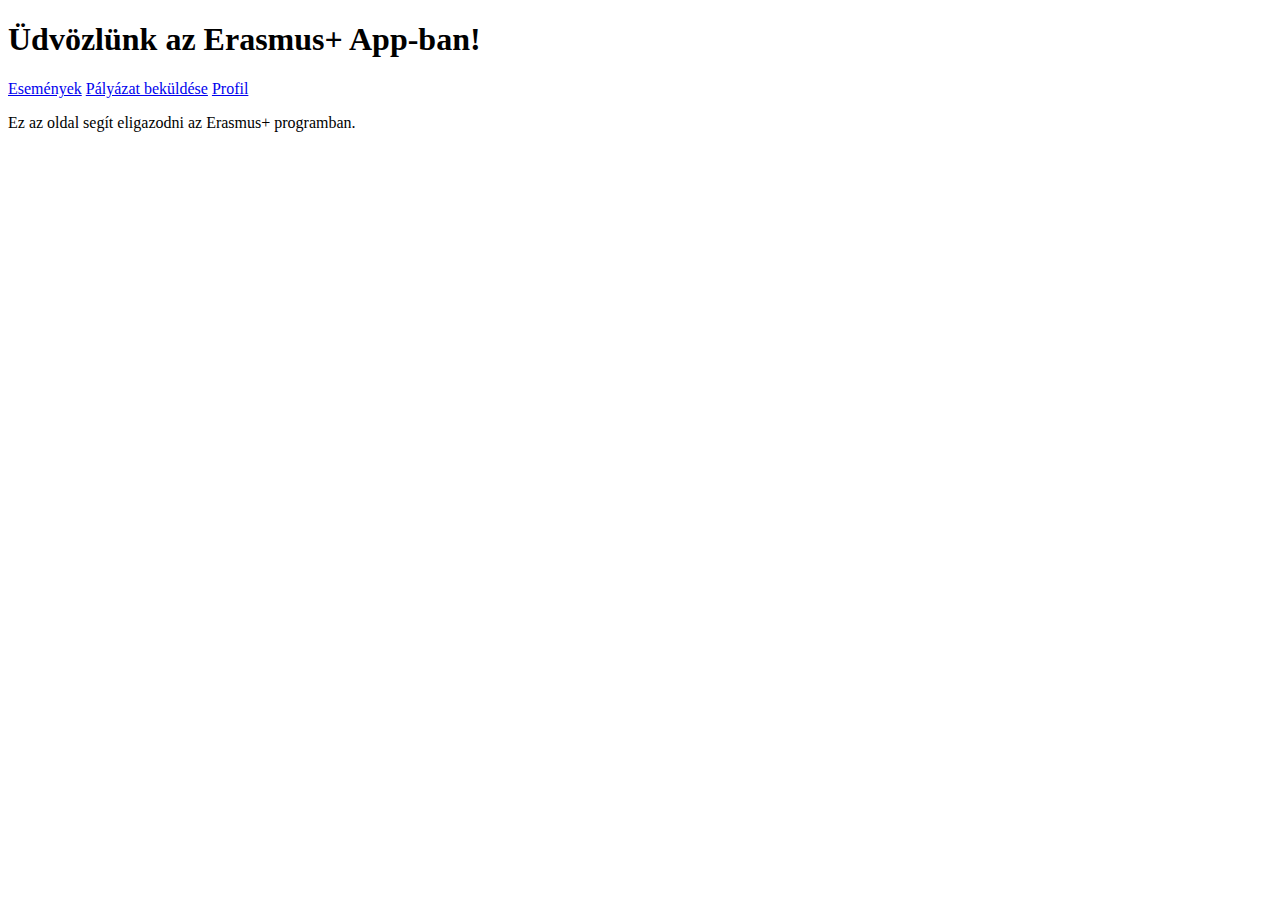
==== index.html @ d12d328c "Add files via upload" ====
<!DOCTYPE html>
<html lang="en"> 
<head> 
    <meta charset="UTF-8">
    <meta name="viewport" content="width=device-width, initial-scale=1.0"> 
    <title>Erasmus+ App</title>
    <link rel="stylesheet" href="/static/style.css"> 
</head> 
<body> 
    <h1>Üdvözlünk az Erasmus+ App-ban!</h1>
    <nav> 
        <a href="/events">Események</a> 
        <a href="/submit">Pályázat beküldése</a> 
        <a href="/profile">Profil</a> 
    </nav> 
    <p>Ez az oldal segít eligazodni az Erasmus+ programban.</p> 
</body> 
</html>
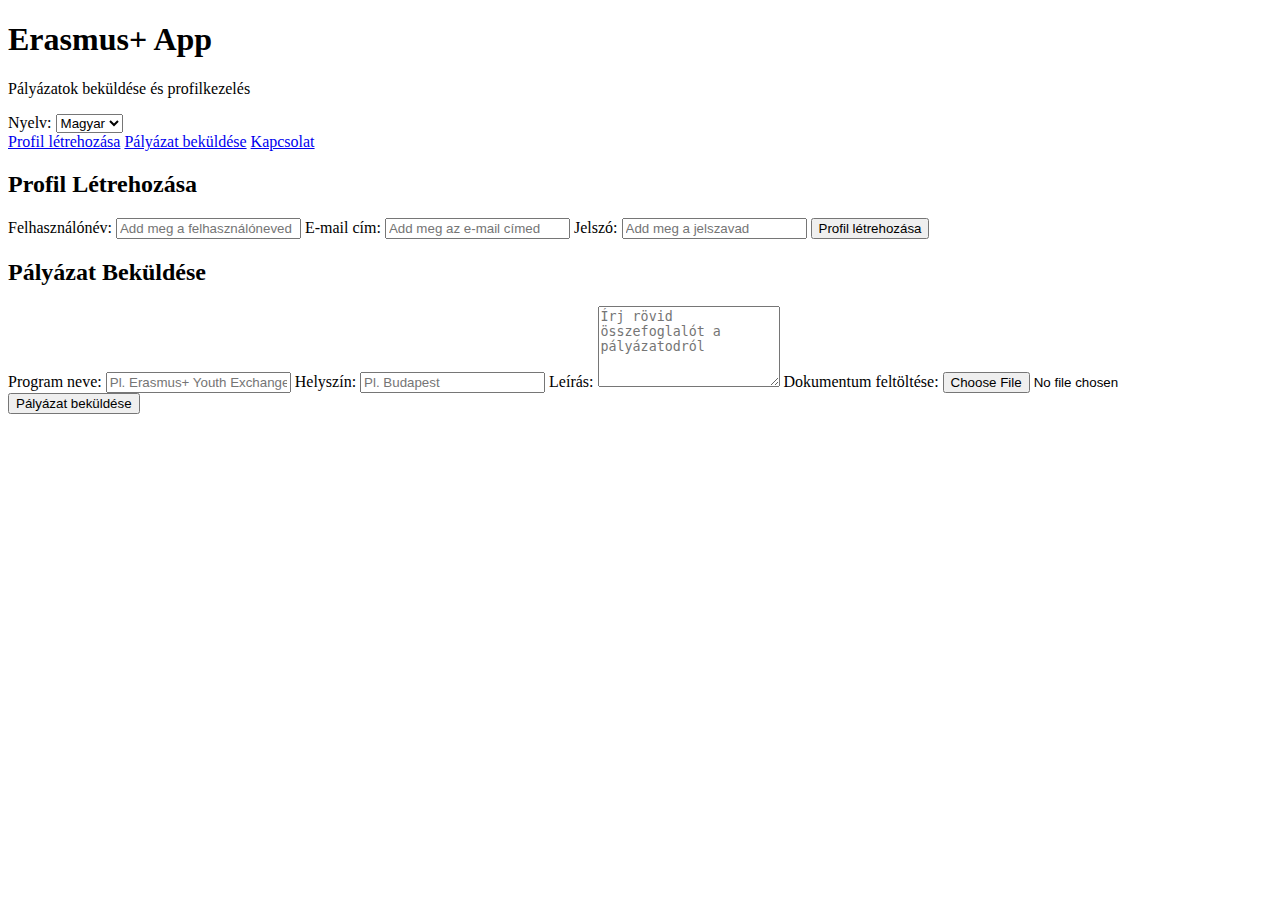
==== commit b5ddff01: "Angol,magyar támogatás és űrlapok hozzáadása a profil létrehozásához és a jelentkezések benyújtása" ====
--- a/index.html
+++ b/index.html
@@ -1,18 +1,148 @@
 <!DOCTYPE html>
-<html lang="en"> 
-<head> 
+
+<html lang="hu">
+
+<head>
+
     <meta charset="UTF-8">
-    <meta name="viewport" content="width=device-width, initial-scale=1.0"> 
+
+    <meta name="viewport" content="width=device-width, initial-scale=1.0">
+
     <title>Erasmus+ App</title>
-    <link rel="stylesheet" href="/static/style.css"> 
-</head> 
-<body> 
-    <h1>Üdvözlünk az Erasmus+ App-ban!</h1>
-    <nav> 
-        <a href="/events">Események</a> 
-        <a href="/submit">Pályázat beküldése</a> 
-        <a href="/profile">Profil</a> 
-    </nav> 
-    <p>Ez az oldal segít eligazodni az Erasmus+ programban.</p> 
-</body> 
-</html>+
+
+    <script>
+
+        function changeLanguage(language) {
+
+            // Példa: Átváltás különböző nyelvi verziókra (logika testreszabható)
+
+            if (language === "en") {
+
+                alert("Language switched to English!");
+
+                // Ide kerülhet az angol nyelvű szövegek betöltése.
+
+            } else if (language === "hu") {
+
+                alert("Nyelv magyarra váltva!");
+
+                // Ide kerülhet a magyar nyelvű szövegek betöltése.
+
+            }
+
+        }
+
+    </script>
+
+</head>
+
+<body>
+
+    <header>
+
+        <h1>Erasmus+ App</h1>
+
+        <p>Pályázatok beküldése és profilkezelés</p>
+
+        <div class="language-selector">
+
+            <label for="language">Nyelv:</label>
+
+            <select id="language" onchange="changeLanguage(this.value)">
+
+                <option value="hu" selected>Magyar</option>
+
+                <option value="en">English</option>
+
+            </select>
+
+        </div>
+
+    </header>
+
+    <nav>
+
+        <a href="#profile">Profil létrehozása</a>
+
+        <a href="#submit-application">Pályázat beküldése</a>
+
+        <a href="#contact">Kapcsolat</a>
+
+    </nav>
+
+    <main>
+
+        <section id="profile" class="form-section">
+
+            <h2>Profil Létrehozása</h2>
+
+            <form action="/create-profile" method="POST">
+
+                <label for="username">Felhasználónév:</label>
+
+                <input type="text" id="username" name="username" placeholder="Add meg a felhasználóneved" required>
+
+                
+
+                <label for="email">E-mail cím:</label>
+
+                <input type="email" id="email" name="email" placeholder="Add meg az e-mail címed" required>
+
+                
+
+                <label for="password">Jelszó:</label>
+
+                <input type="password" id="password" name="password" placeholder="Add meg a jelszavad" required>
+
+                
+
+                <button type="submit">Profil létrehozása</button>
+
+            </form>
+
+        </section>
+
+        
+
+        <section id="submit-application" class="form-section">
+
+            <h2>Pályázat Beküldése</h2>
+
+            <form action="/submit-application" method="POST" enctype="multipart/form-data">
+
+                <label for="program-name">Program neve:</label>
+
+                <input type="text" id="program-name" name="program-name" placeholder="Pl. Erasmus+ Youth Exchange" required>
+
+                
+
+                <label for="location">Helyszín:</label>
+
+                <input type="text" id="location" name="location" placeholder="Pl. Budapest" required>
+
+                
+
+                <label for="description">Leírás:</label>
+
+                <textarea id="description" name="description" rows="5" placeholder="Írj rövid összefoglalót a pályázatodról" required></textarea>
+
+                
+
+                <label for="file-upload">Dokumentum feltöltése:</label>
+
+                <input type="file" id="file-upload" name="file-upload" accept=".pdf,.docx,.txt" required>
+
+                
+
+                <button type="submit">Pályázat beküldése</button>
+
+            </form>
+
+        </section>
+
+    </main>
+
+</body>
+
+</html>
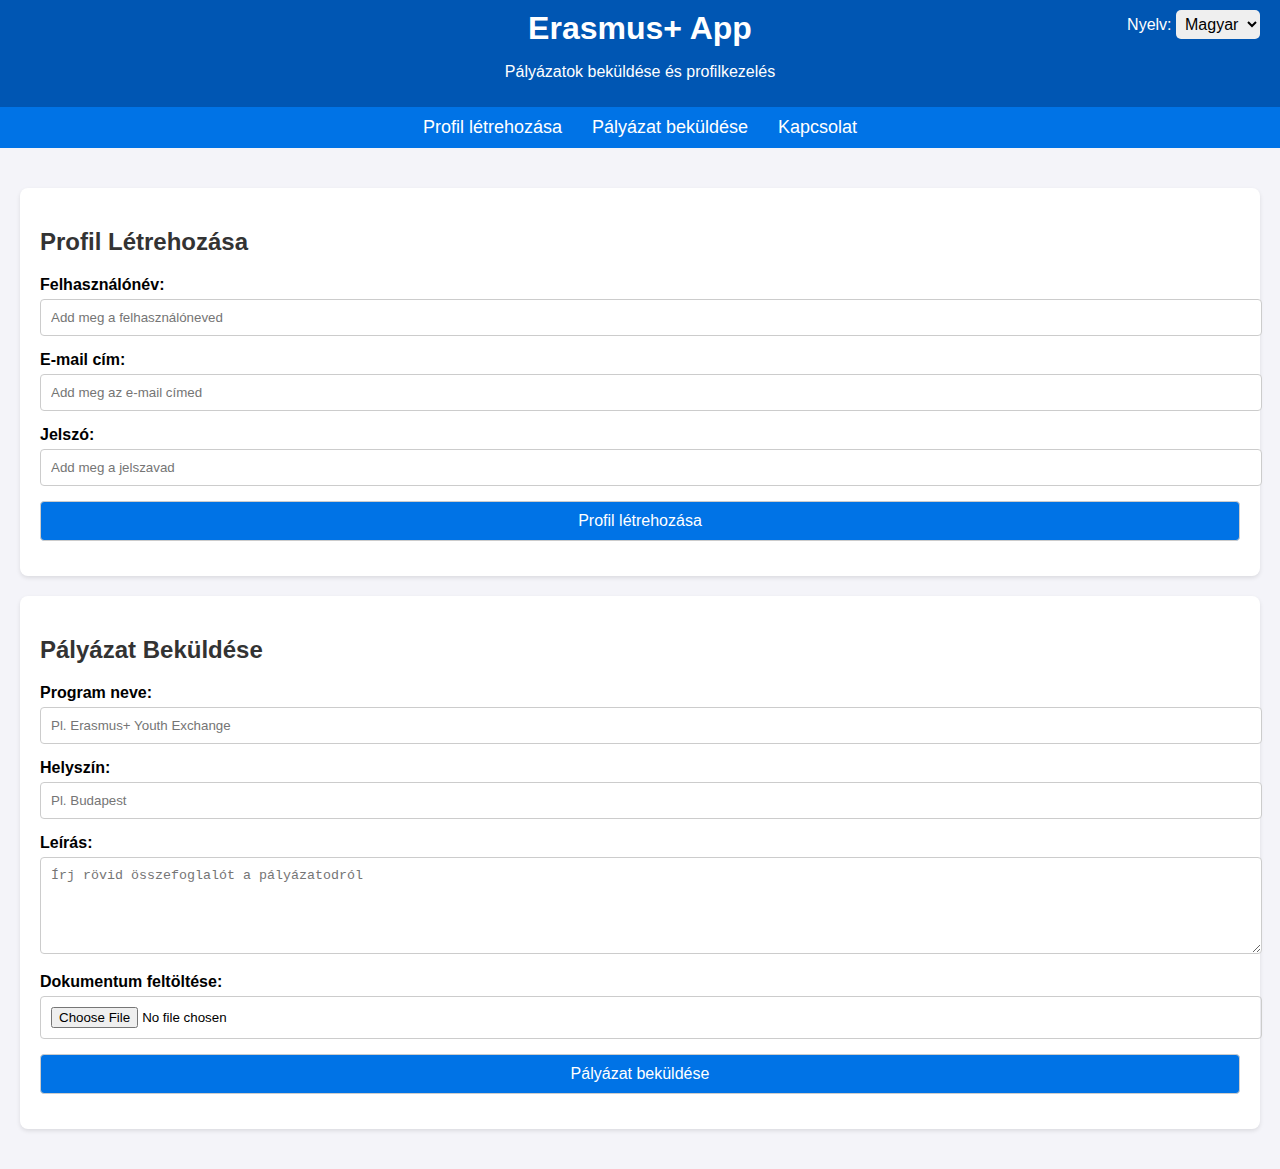
==== commit a3349c40: "letisztult felhasználói élmény az index.html-hez" ====
--- a/index.html
+++ b/index.html
@@ -9,6 +9,165 @@
     <meta name="viewport" content="width=device-width, initial-scale=1.0">
 
     <title>Erasmus+ App</title>
+    <style>
+        body {
+
+    font-family: Arial, sans-serif;
+
+    margin: 0;
+
+    padding: 0;
+
+    background-color: #f4f4f9;
+
+}
+
+header {
+
+    background-color: #0056b3;
+
+    color: #fff;
+
+    padding: 10px 20px;
+
+    text-align: center;
+
+    position: relative;
+
+}
+
+header h1 {
+
+    margin: 0;
+
+}
+
+.language-selector {
+
+    position: absolute;
+
+    top: 10px;
+
+    right: 20px;
+
+}
+
+.language-selector select {
+
+    padding: 5px;
+
+    border-radius: 5px;
+
+    border: none;
+
+    font-size: 16px;
+
+    cursor: pointer;
+
+}
+
+nav {
+
+    display: flex;
+
+    justify-content: center;
+
+    background-color: #0073e6;
+
+    padding: 10px 0;
+
+}
+
+nav a {
+
+    color: #fff;
+
+    text-decoration: none;
+
+    margin: 0 15px;
+
+    font-size: 18px;
+
+}
+
+nav a:hover {
+
+    text-decoration: underline;
+
+}
+
+main {
+
+    padding: 20px;
+
+}
+
+h2 {
+
+    color: #333;
+
+}
+
+.form-section {
+
+    background: #fff;
+
+    border-radius: 8px;
+
+    padding: 20px;
+
+    margin: 20px 0;
+
+    box-shadow: 0 2px 4px rgba(0, 0, 0, 0.1);
+
+}
+
+.form-section label {
+
+    display: block;
+
+    margin-bottom: 5px;
+
+    font-weight: bold;
+
+}
+
+.form-section input, 
+
+.form-section textarea, 
+
+.form-section button {
+
+    width: 100%;
+
+    margin-bottom: 15px;
+
+    padding: 10px;
+
+    border: 1px solid #ccc;
+
+    border-radius: 4px;
+
+}
+
+.form-section button {
+
+    background-color: #0073e6;
+
+    color: #fff;
+
+    font-size: 16px;
+
+    cursor: pointer;
+
+}
+
+.form-section button:hover {
+
+    background-color: #0056b3;
+
+}
+    </style>
 
 
     <script>
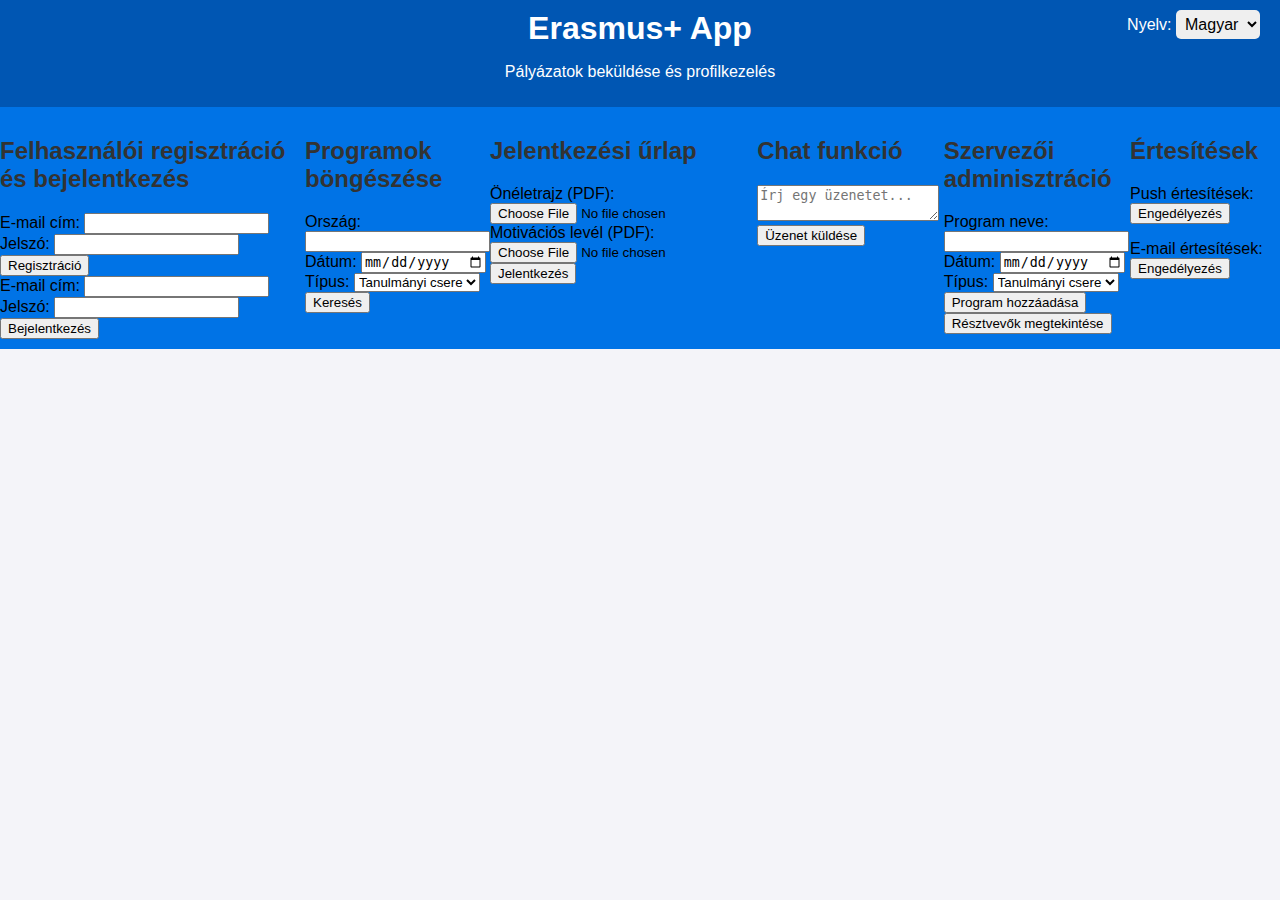
==== commit dc0c2755: "Végrehajtás: Felhasználói regisztrációs és bejelentkezési űrlapok hozzáadása" ====
--- a/index.html
+++ b/index.html
@@ -222,86 +222,93 @@
 
     <nav>
 
-        <a href="#profile">Profil létrehozása</a>
-
-        <a href="#submit-application">Pályázat beküldése</a>
-
-        <a href="#contact">Kapcsolat</a>
-
-    </nav>
-
-    <main>
-
-        <section id="profile" class="form-section">
-
-            <h2>Profil Létrehozása</h2>
-
-            <form action="/create-profile" method="POST">
-
-                <label for="username">Felhasználónév:</label>
-
-                <input type="text" id="username" name="username" placeholder="Add meg a felhasználóneved" required>
-
-                
-
-                <label for="email">E-mail cím:</label>
-
-                <input type="email" id="email" name="email" placeholder="Add meg az e-mail címed" required>
-
-                
-
-                <label for="password">Jelszó:</label>
-
-                <input type="password" id="password" name="password" placeholder="Add meg a jelszavad" required>
-
-                
-
-                <button type="submit">Profil létrehozása</button>
-
-            </form>
-
-        </section>
-
-        
-
-        <section id="submit-application" class="form-section">
-
-            <h2>Pályázat Beküldése</h2>
-
-            <form action="/submit-application" method="POST" enctype="multipart/form-data">
-
-                <label for="program-name">Program neve:</label>
-
-                <input type="text" id="program-name" name="program-name" placeholder="Pl. Erasmus+ Youth Exchange" required>
-
-                
-
-                <label for="location">Helyszín:</label>
-
-                <input type="text" id="location" name="location" placeholder="Pl. Budapest" required>
-
-                
-
-                <label for="description">Leírás:</label>
-
-                <textarea id="description" name="description" rows="5" placeholder="Írj rövid összefoglalót a pályázatodról" required></textarea>
-
-                
-
-                <label for="file-upload">Dokumentum feltöltése:</label>
-
-                <input type="file" id="file-upload" name="file-upload" accept=".pdf,.docx,.txt" required>
-
-                
-
-                <button type="submit">Pályázat beküldése</button>
-
-            </form>
-
-        </section>
-
-    </main>
-
+      <!-- Regisztráció és Bejelentkezés -->
+    <section id="auth">
+        <h2>Felhasználói regisztráció és bejelentkezés</h2>
+        <form action="register.html" method="POST" id="register-form">
+            <label for="email">E-mail cím:</label>
+            <input type="email" id="email" name="email" required><br>
+            <label for="password">Jelszó:</label>
+            <input type="password" id="password" name="password" required><br>
+            <button type="submit">Regisztráció</button>
+        </form>
+
+        <form action="login.html" method="POST" id="login-form">
+            <label for="login-email">E-mail cím:</label>
+            <input type="email" id="login-email" name="login-email" required><br>
+            <label for="login-password">Jelszó:</label>
+            <input type="password" id="login-password" name="login-password" required><br>
+            <button type="submit">Bejelentkezés</button>
+        </form>
+    </section>
+
+    <!-- Programböngészés szűrőkkel -->
+    <section id="programs">
+        <h2>Programok böngészése</h2>
+        <form id="search-form">
+            <label for="country">Ország:</label>
+            <input type="text" id="country" name="country"><br>
+            <label for="date">Dátum:</label>
+            <input type="date" id="date" name="date"><br>
+            <label for="type">Típus:</label>
+            <select id="type" name="type">
+                <option value="study">Tanulmányi csere</option>
+                <option value="training">Képzés</option>
+                <option value="volunteering">Önkéntes munka</option>
+            </select><br>
+            <button type="submit">Keresés</button>
+        </form>
+    </section>
+
+    <!-- Jelentkezési űrlap és dokumentumfeltöltés -->
+    <section id="application">
+        <h2>Jelentkezési űrlap</h2>
+        <form action="submit_application.html" method="POST" enctype="multipart/form-data">
+            <label for="cv">Önéletrajz (PDF):</label>
+            <input type="file" id="cv" name="cv" accept="application/pdf" required><br>
+            <label for="motivation">Motivációs levél (PDF):</label>
+            <input type="file" id="motivation" name="motivation" accept="application/pdf" required><br>
+            <button type="submit">Jelentkezés</button>
+        </form>
+    </section>
+
+    <!-- Chat funkció -->
+    <section id="chat">
+        <h2>Chat funkció</h2>
+        <div id="chat-box">
+            <!-- Üzenetek megjelenítése itt -->
+        </div>
+        <textarea id="message" placeholder="Írj egy üzenetet..."></textarea>
+        <button id="send-message">Üzenet küldése</button>
+    </section>
+
+    <!-- Adminisztrációs modul (Szervezőknek) -->
+    <section id="admin">
+        <h2>Szervezői adminisztráció</h2>
+        <form id="add-program-form">
+            <label for="program-name">Program neve:</label>
+            <input type="text" id="program-name" name="program-name" required><br>
+            <label for="program-date">Dátum:</label>
+            <input type="date" id="program-date" name="program-date" required><br>
+            <label for="program-type">Típus:</label>
+            <select id="program-type" name="program-type">
+                <option value="study">Tanulmányi csere</option>
+                <option value="training">Képzés</option>
+                <option value="volunteering">Önkéntes munka</option>
+            </select><br>
+            <button type="submit">Program hozzáadása</button>
+        </form>
+        <button id="view-participants">Résztvevők megtekintése</button>
+    </section>
+
+    <!-- Értesítési rendszer -->
+    <section id="notifications">
+        <h2>Értesítések</h2>
+        <p id="push-notifications">Push értesítések: <button id="enable-push">Engedélyezés</button></p>
+        <p id="email-notifications">E-mail értesítések: <button id="enable-email">Engedélyezés</button></p>
+    </section>
+
+    <script src="scripts.js"></script>
 </body>
-
 </html>
+
